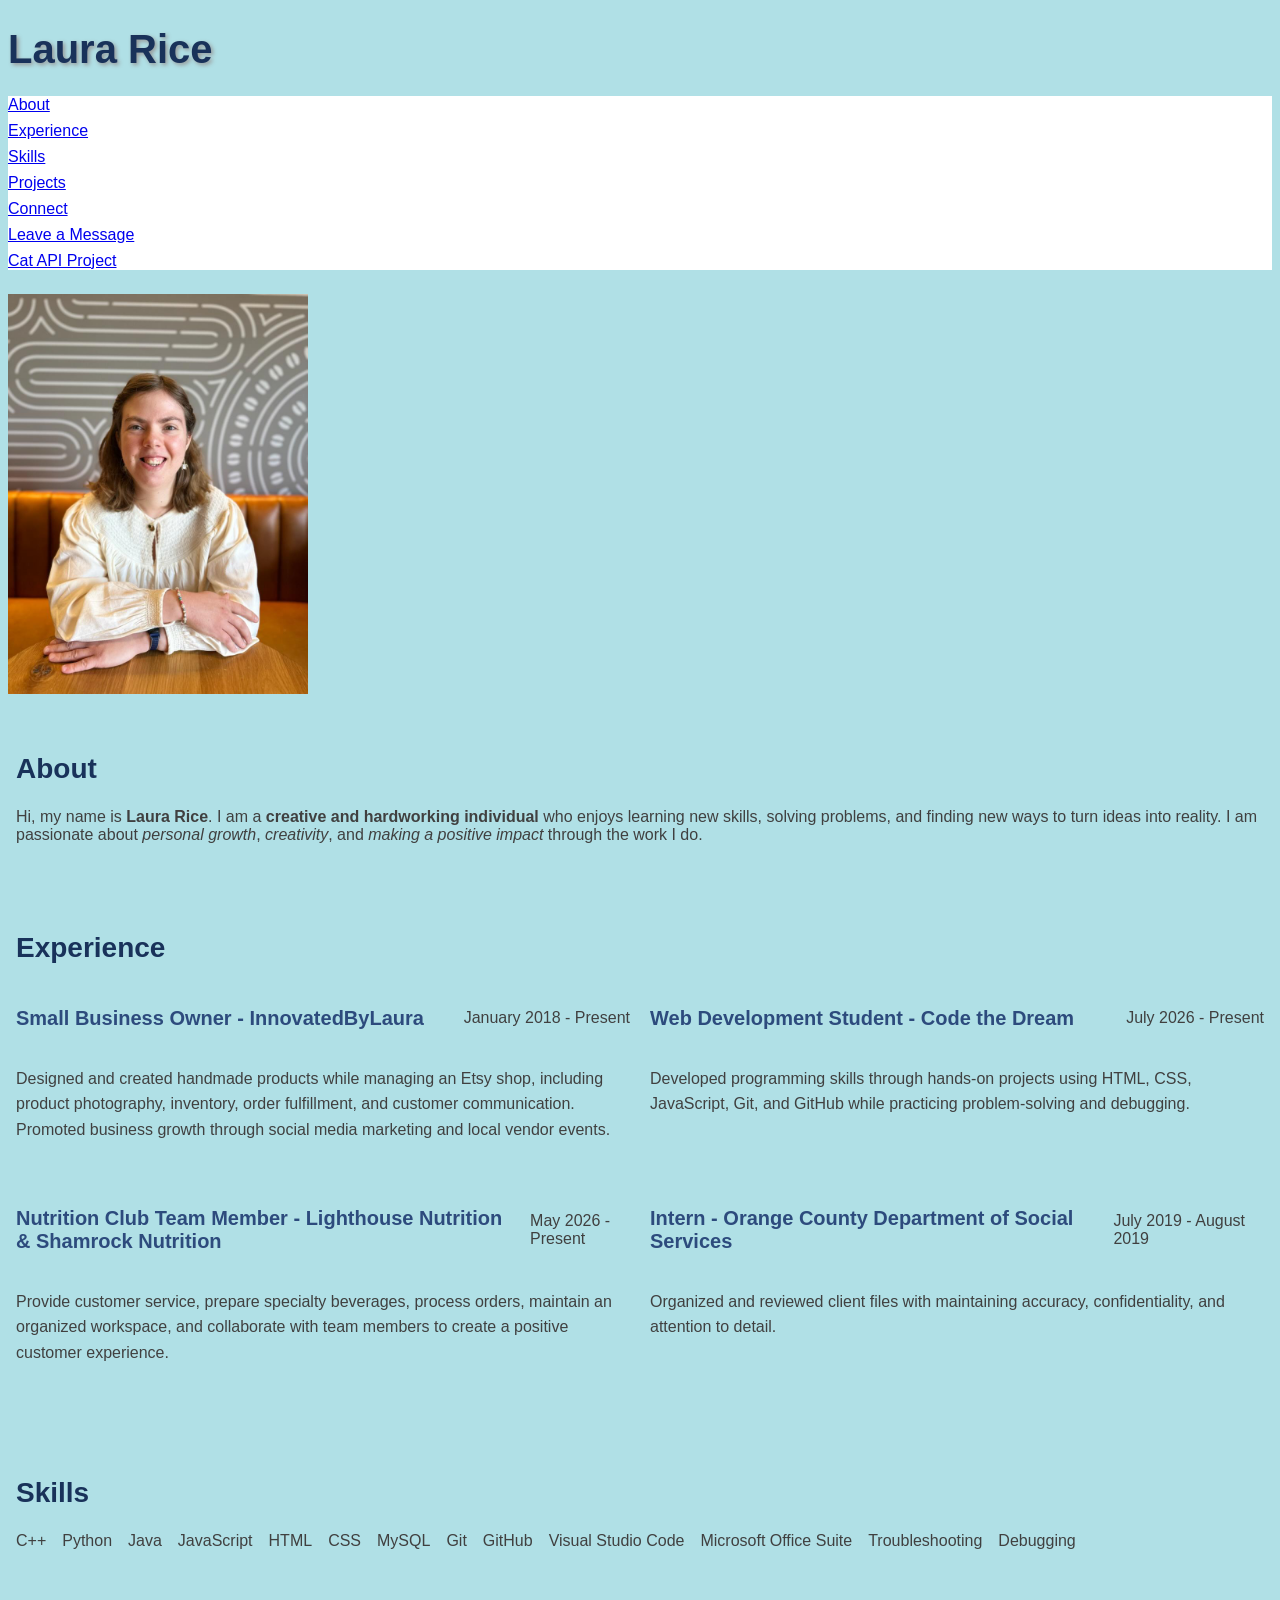
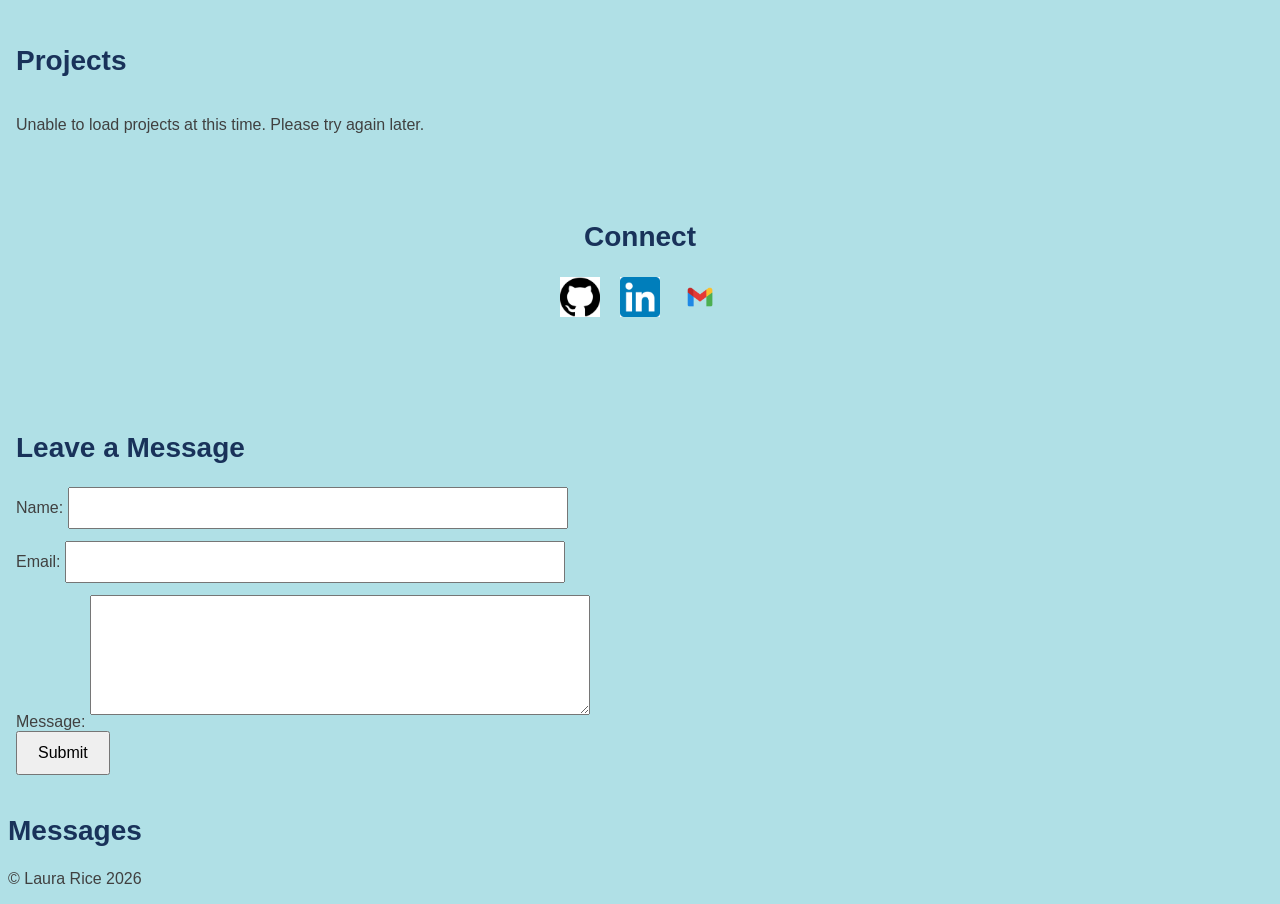
==== index.html @ b5fa904f "Add clickable email icon" ====
<!DOCTYPE html>
<html lang="en">
<head>
    <meta charset="UTF-8">
    <meta name="viewport" content="width=device-width, initial-scale=1.0">
    <title>Laura Rice's Portfolio</title>
    <link rel="stylesheet" href="css/index.css">
</head>
<body>
    <header>
        <h1>Laura Rice</h1>

        <nav>
            <ul>
                <li><a href="#about">About</a></li>
                <li><a href="#experience">Experience</a></li>
                <li><a href="#skills">Skills</a></li>
                <li><a href="#projects">Projects</a></li>
                <li><a href="#connect">Connect</a></li>
                <li><a href="#message-form">Leave a Message</a></li>
                <li><a href="openapi.html">Cat API Project</a></li>
            </ul>
        </nav>
    </header>

    <img src="./images/laura-rice-headshot.jpg" alt="Professional photo of Laura Rice">

    <section id="about">
        <h2>About</h2>
        <p>
            Hi, my name is <strong>Laura Rice</strong>. I am a <strong>creative and hardworking individual</strong> who enjoys learning new skills, solving problems, and finding new ways to turn ideas into reality. I am passionate about <em>personal growth</em>, <em>creativity</em>, and <em>making a positive impact</em> through the work I do.
        </p>
    </section>

    <section id="experience">
        <h2>Experience</h2>

        <ul class="experience-list">
            <li class="experience-block">
                <div class="experience-header">
                    <h3>Small Business Owner - InnovatedByLaura</h3>
                    <p>January 2018 - Present</p>
                </div>
                <p class="experience-description">
                    Designed and created handmade products while managing an Etsy shop, including product photography, inventory, order fulfillment, and customer communication. Promoted business growth through social media marketing and local vendor events.
                </p>
            </li>

            <li class="experience-block">
                <div class="experience-header">
                    <h3>Web Development Student - Code the Dream</h3>
                    <p>July 2026 - Present</p>
                </div>
                <p class="experience-description">
                    Developed programming skills through hands-on projects using HTML, CSS, JavaScript, Git, and GitHub while practicing problem-solving and debugging.
                </p>
            </li>

            <li class="experience-block">
                <div class="experience-header">
                    <h3>Nutrition Club Team Member - Lighthouse Nutrition & Shamrock Nutrition</h3>
                    <p>May 2026 - Present</p>
                </div>
                <p class="experience-description">
                    Provide customer service, prepare specialty beverages, process orders, maintain an organized workspace, and collaborate with team members to create a positive customer experience.
                </p>
            </li>

            <li class="experience-block">
                <div class="experience-header">
                    <h3>Intern - Orange County Department of Social Services</h3>
                    <p>July 2019 - August 2019</p>
                </div>
                <p class="experience-description">
                    Organized and reviewed client files with maintaining accuracy, confidentiality, and attention to detail.
                </p>
            </li>
        </ul>
    </section>

    <section id="skills">
        <h2>Skills</h2>
        <ul></ul>
    </section>

    <section id="projects">
        <h2>Projects</h2>
        <ul></ul>
    </section>

    <section id="connect">
        <h2>Connect</h2>
        <ul class="social-links">
            <li>
                <a href="https://github.com/laurarice2000-tech">
                    <img src="./images/github-icon.png" alt="Visit my GitHub profile">
                </a>
            </li>
            <li>
                <a href="https://www.linkedin.com/in/laura-rice-538950338/">
                    <img src="./images/linkedin-icon.png" alt="Connect with me on LinkedIn">
                </a>
            </li>
            <li>
                <a href="mailto:laura.rice016@gmail.com">
                    <img src="./images/email-icon.webp" alt="Email me">
                </a>
            </li>
        </ul>
    </section>

    <section id="message-form">
        <h2>Leave a Message</h2>
        <form name="leave_message">
            
            <label for="usersName">Name:</label>
            <input type="text" name="usersName" id="usersName" required />
            <br>

            <label for="usersEmail">Email:</label>
            <input type="email" name="usersEmail" id="usersEmail" required />
            <br>

            <label for="usersMessage">Message:</label>
            <textarea name="usersMessage" id="usersMessage" required></textarea>
            <br>

            <button type="submit">Submit</button>
        </form>
    </section>

    <section id="messages">
        <h2>Messages</h2>
        <ul></ul>
    </section>

    <script src="js/index.js"></script>
</body>
</html>
---- css/index.css ----
body {
    background-color: rgb(176, 224, 230);
    color: rgb(64, 64, 64);
    font-family: "Inter", sans-serif;
}

h1 {
    margin-bottom: 24px;
    font-size: 40px;
    font-weight: 700;
    color: rgb(25, 50, 90);
    text-shadow: 2px 2px 4px rgb(150, 150, 150);
}

h2 {
    font-size: 28px;
    font-weight: 600;
    color: rgb(25, 50, 90);
}

h3 {
    font-size: 20px;
    font-weight: 600;
    color: rgb(45, 75, 125);
}

nav {
    margin-bottom: 24px;
    position: sticky;
    top: 0;
    background-color: rgb(255, 255, 255);
}

img {
    margin-bottom: 24px;
    width: 300px;
    height: auto;
}

.experience-list {
    display: flex;
    flex-direction: row;
    flex-wrap: wrap;
    gap: 20px;
    padding: 0;
    list-style: none;
}

.experience-block {
    flex: 1 1 45%;
}

.experience-header {
    display: flex;
    justify-content: space-between;
    align-items: center;
    gap: 15px
}

.experience-description {
    line-height: 1.6;
}

#about, #experience, #skills, #projects, #connect, #message-form {
    margin-bottom: 32px;
    padding: 8px;
}

#message-form input, #message-form textarea {
    width: 100%;
    max-width: 500px;
    padding: 10px;
    margin-bottom: 12px;
    font-size: 16px;
    box-sizing: border-box;
}

#message-form textarea {
    min-height: 120px;
}

#message-form button {
    padding: 10px 20px;
    font-size: 16px;
    min-height: 44px;
    cursor: pointer;
}

#message-form button:hover {
    background-color: rgb(45, 75, 125);
    color: white;
}

#messages button {
    margin-left: 8px;
    padding: 6px 12px;
    cursor: pointer;
}

#messages button:hover {
    background-color: rgb(45, 75, 125);
    color: white;
}

#connect {
    margin-bottom: 24px;
    text-align: center;
}

ul {
    list-style-type: none;
    padding: 0;
}

li {
    margin-bottom: 8px;
}

.social-links {
    display: flex;
    justify-content: center;
    gap: 20px;
}

.social-links img {
    width: 40px;
    height: 40px;
}

.social-links img:hover {
    opacity: 0.7;
}

#skills ul {
    display: flex;
    flex-wrap: wrap;
    gap: 16px;
}

#projects ul {
    display: flex;
    flex-wrap: wrap;
    gap: 16px;
    padding: 0;
}

#projects li {
    padding: 8px;
}

@media (max-width: 600px) {
    #message-form input, #message-form textarea {
        padding: 12px;
    }

    #message-form textarea {
        min-height: 150px;
    }

    #message-form button {
        width: 100%;
    }
}
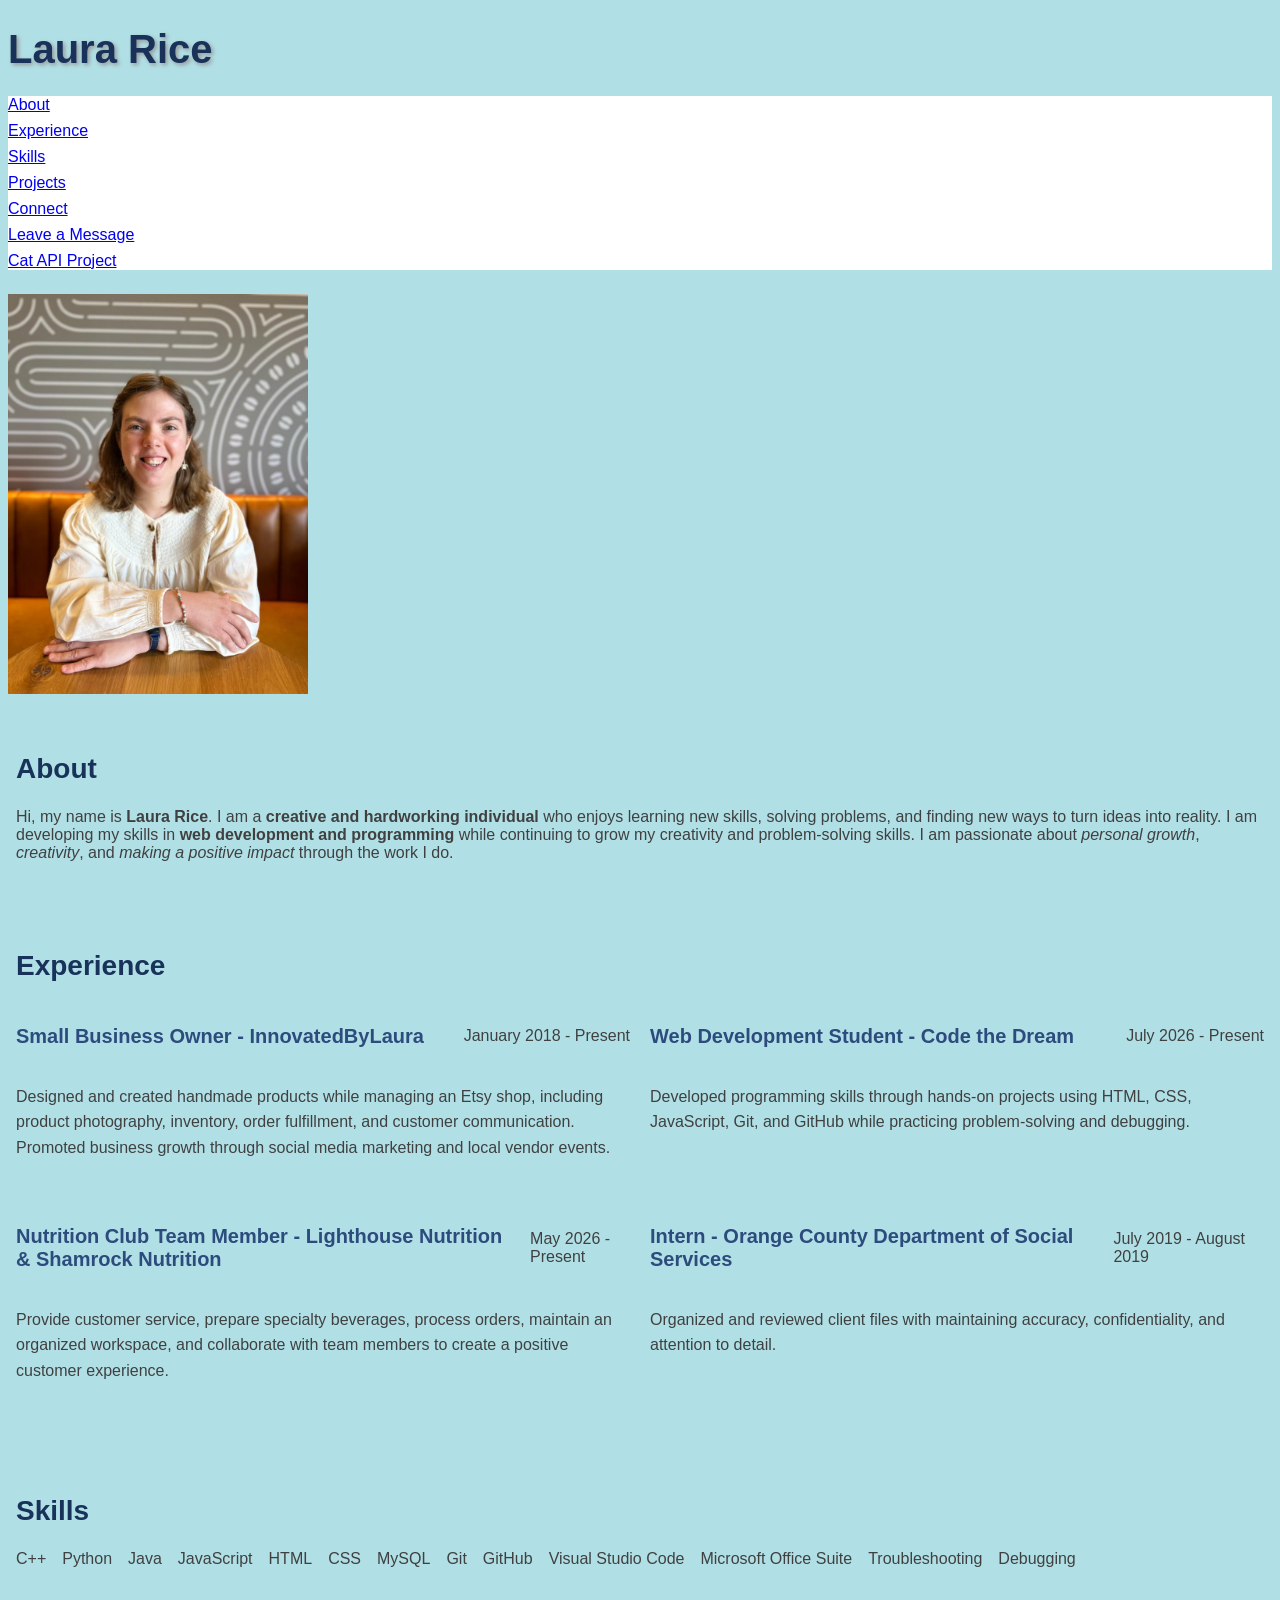
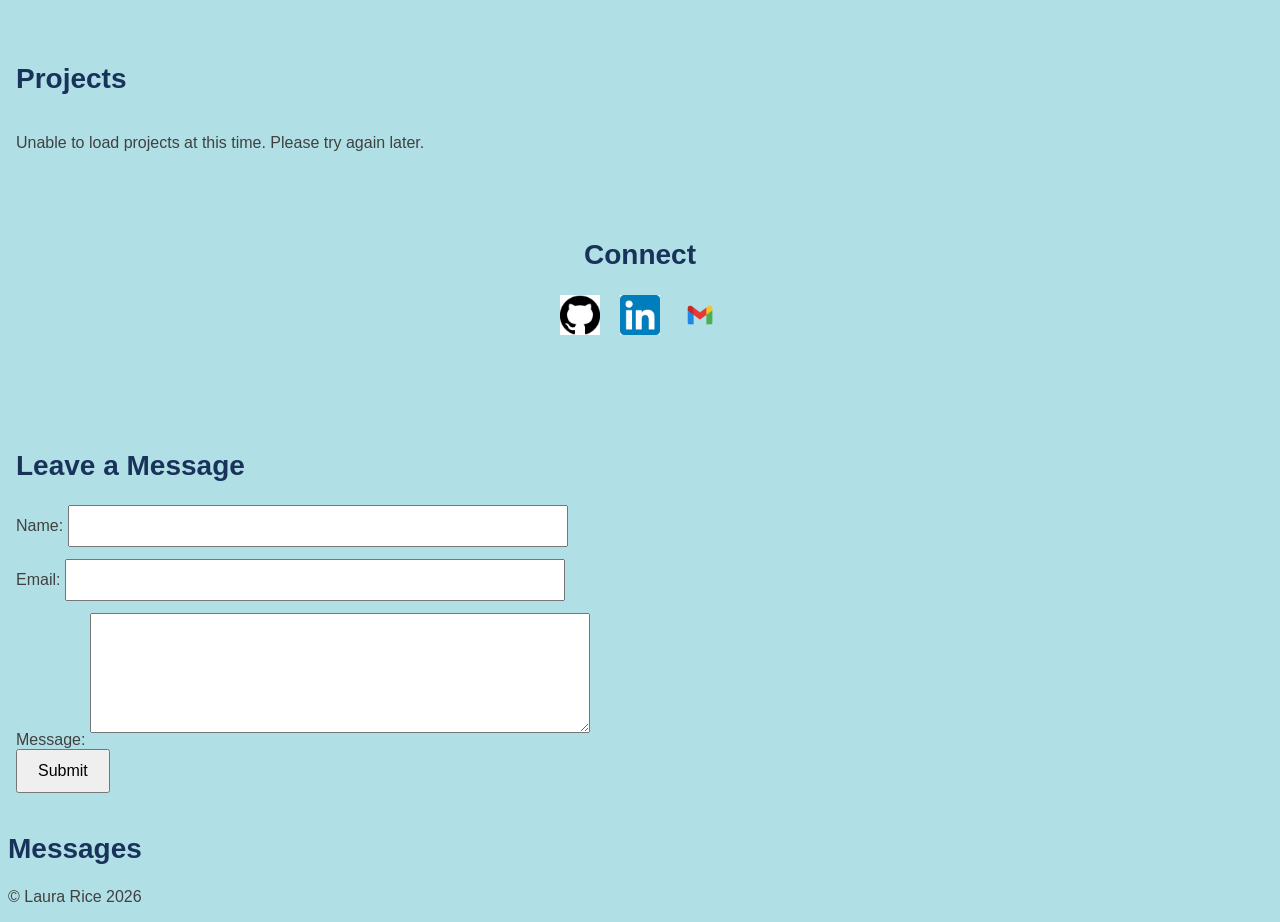
==== commit 2c0e95d0: "Update About section wording" ====
--- a/index.html
+++ b/index.html
@@ -28,7 +28,7 @@
     <section id="about">
         <h2>About</h2>
         <p>
-            Hi, my name is <strong>Laura Rice</strong>. I am a <strong>creative and hardworking individual</strong> who enjoys learning new skills, solving problems, and finding new ways to turn ideas into reality. I am passionate about <em>personal growth</em>, <em>creativity</em>, and <em>making a positive impact</em> through the work I do.
+            Hi, my name is <strong>Laura Rice</strong>. I am a <strong>creative and hardworking individual</strong> who enjoys learning new skills, solving problems, and finding new ways to turn ideas into reality. I am developing my skills in <strong>web development and programming</strong> while continuing to grow my creativity and problem-solving skills. I am passionate about <em>personal growth</em>, <em>creativity</em>, and <em>making a positive impact</em> through the work I do. 
         </p>
     </section>
 
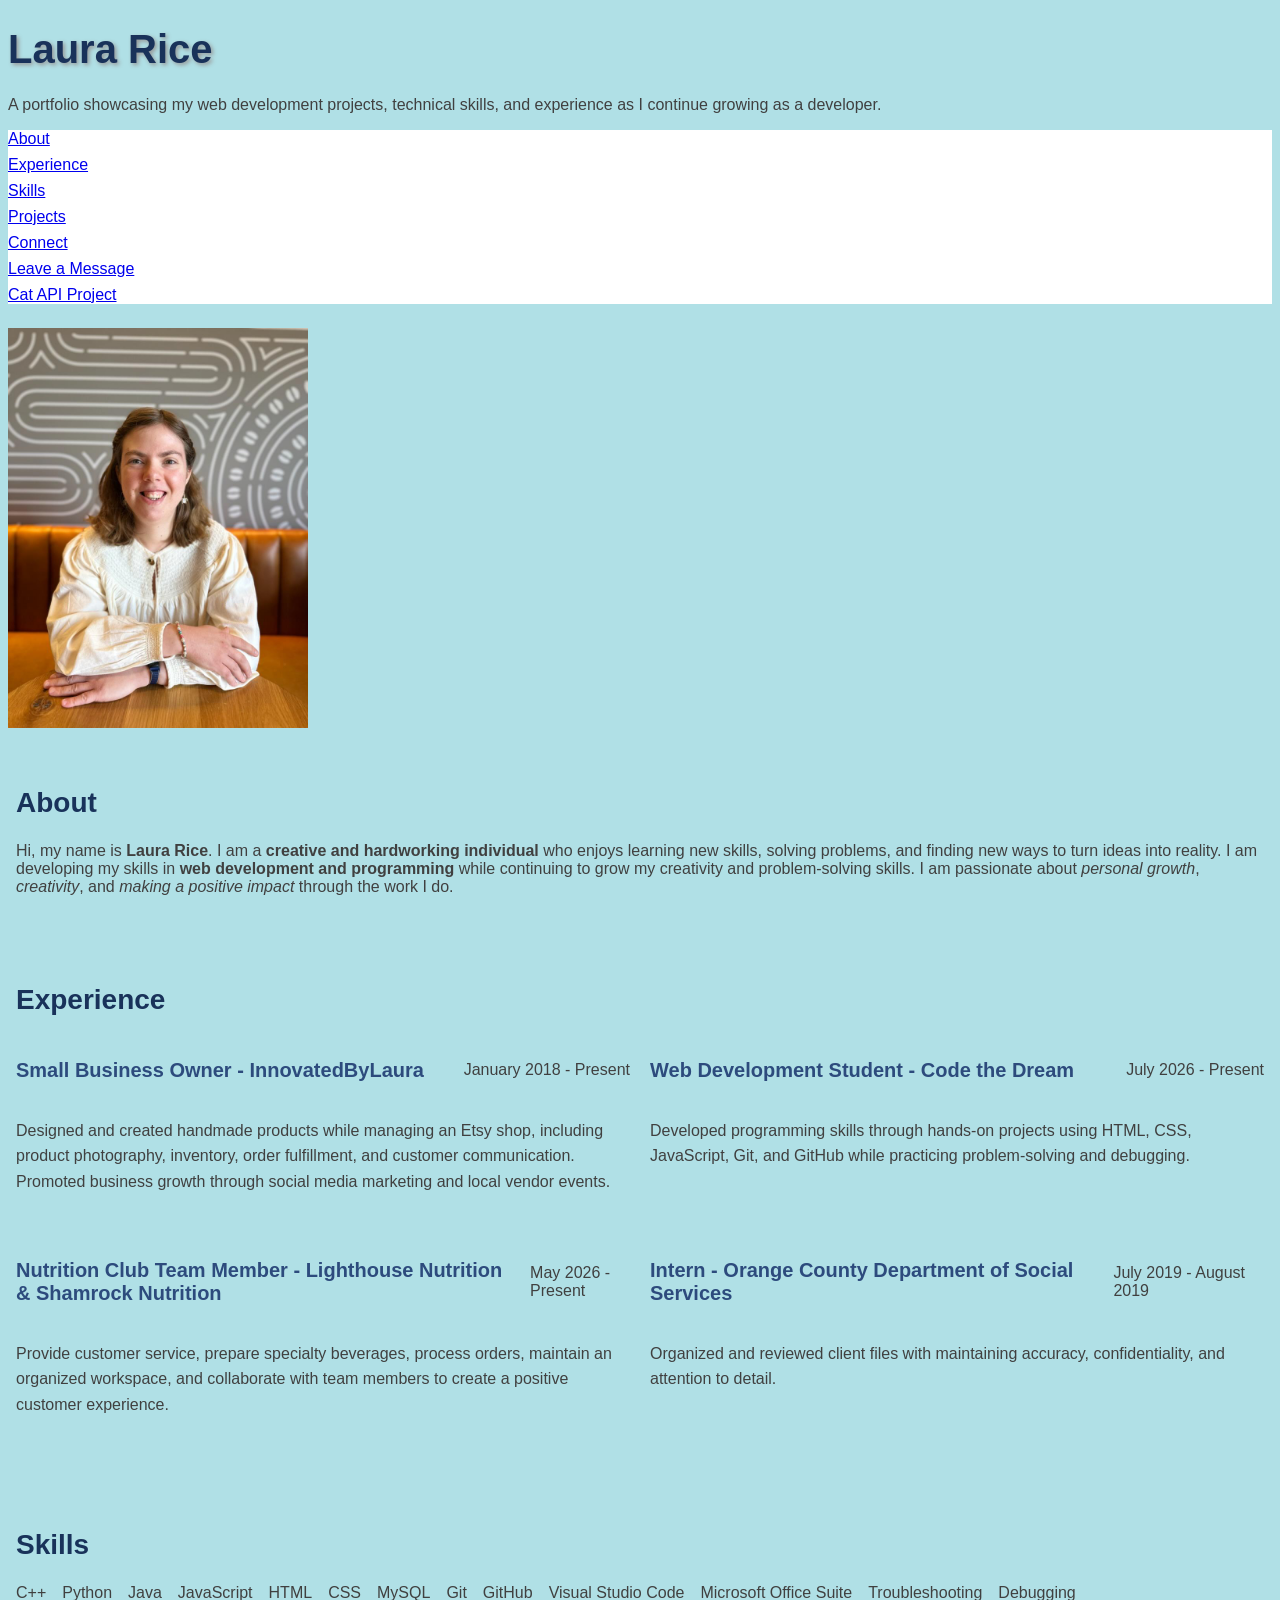
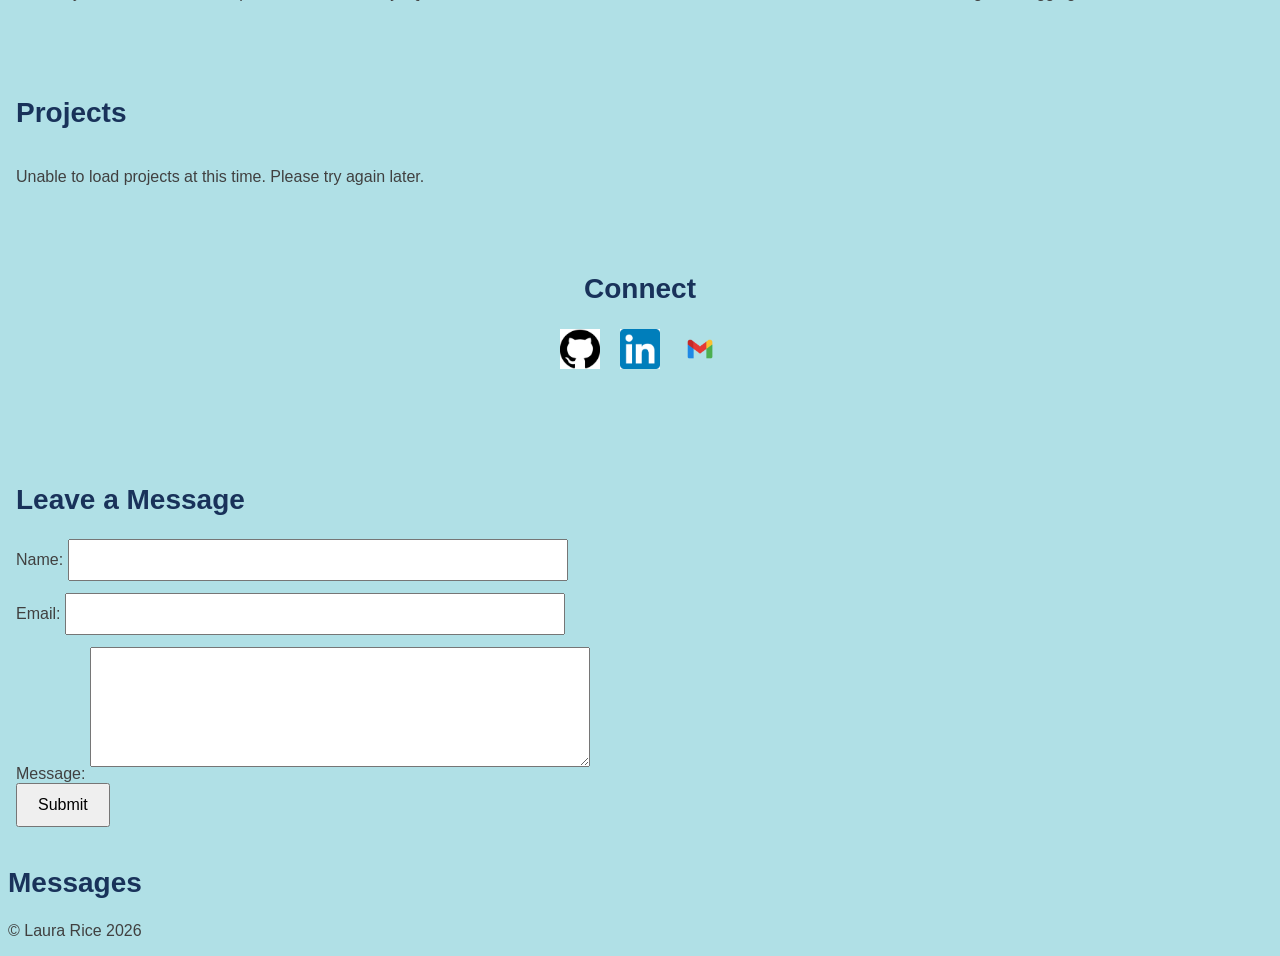
==== commit a91dcf42: "Add portfolio description to header" ====
--- a/index.html
+++ b/index.html
@@ -9,6 +9,9 @@
 <body>
     <header>
         <h1>Laura Rice</h1>
+        <p>
+            A portfolio showcasing my web development projects, technical skills, and experience as I continue growing as a developer.
+        </p>
 
         <nav>
             <ul>
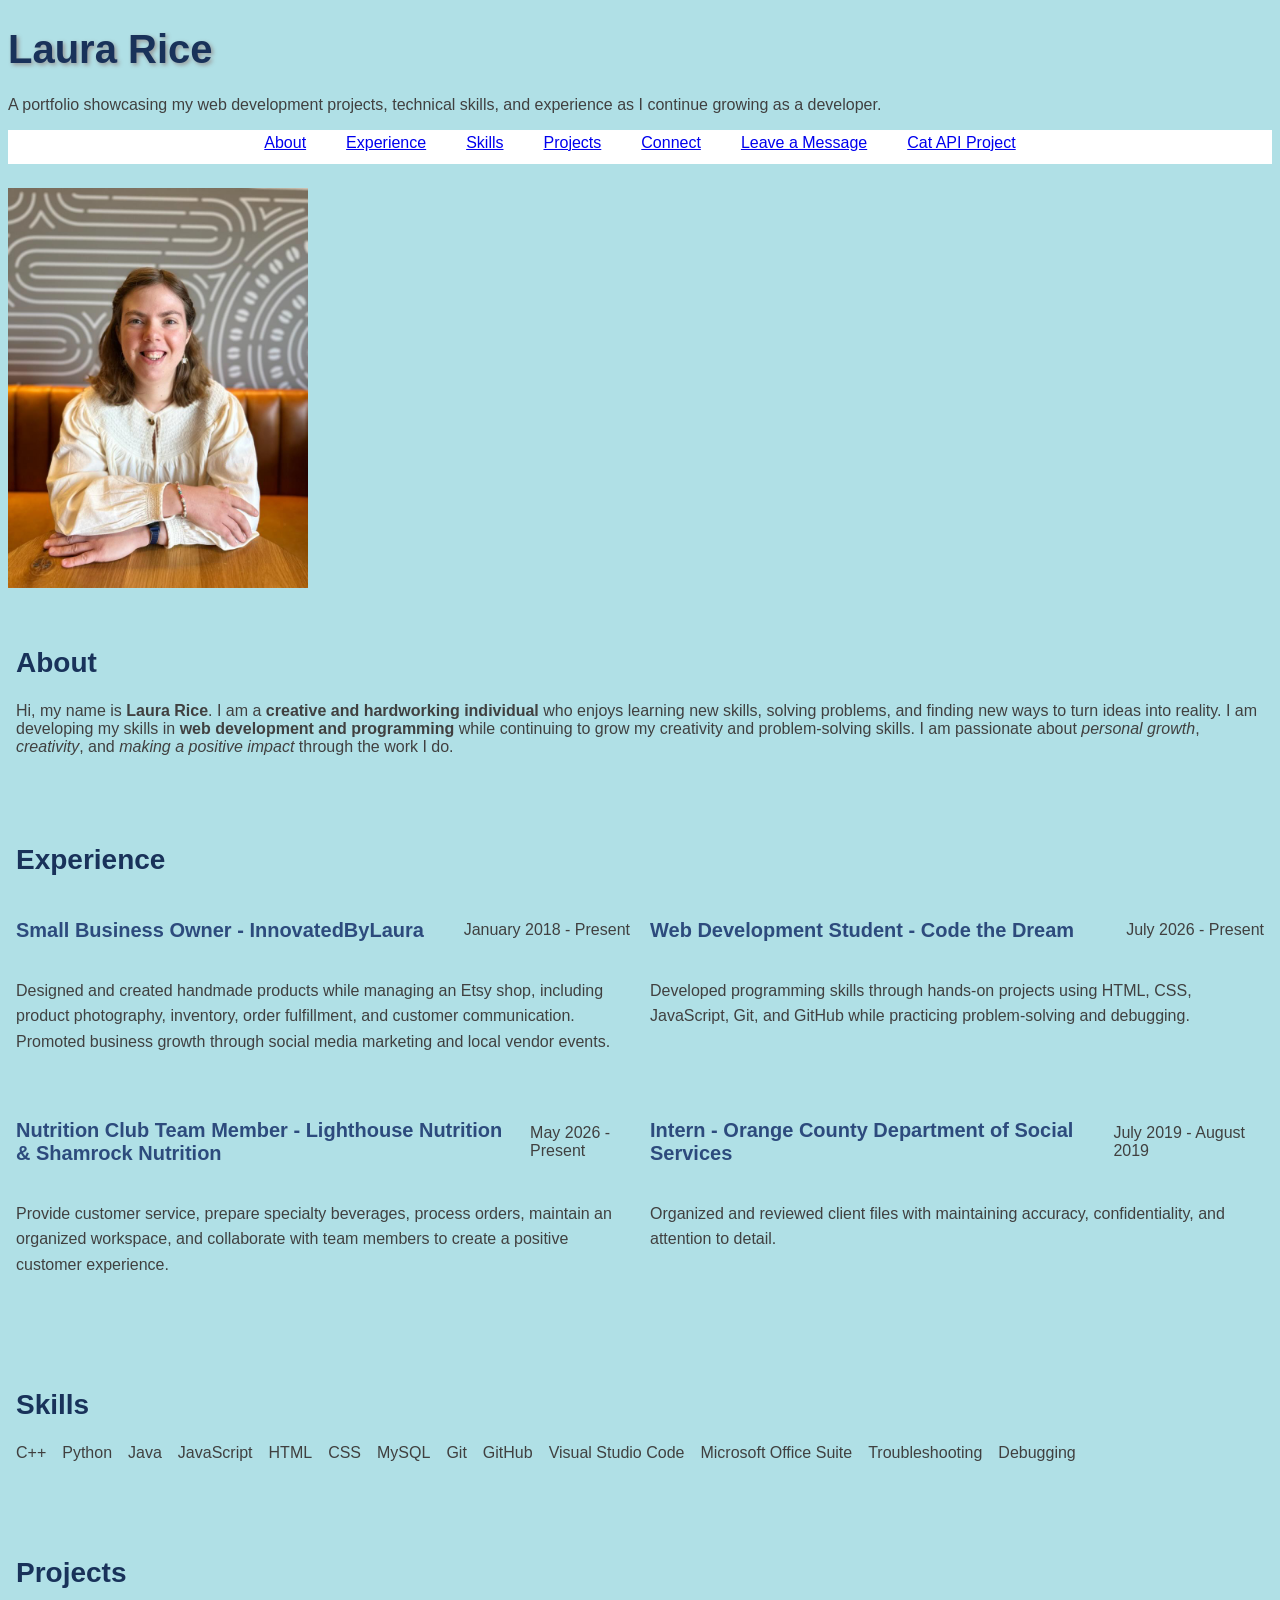
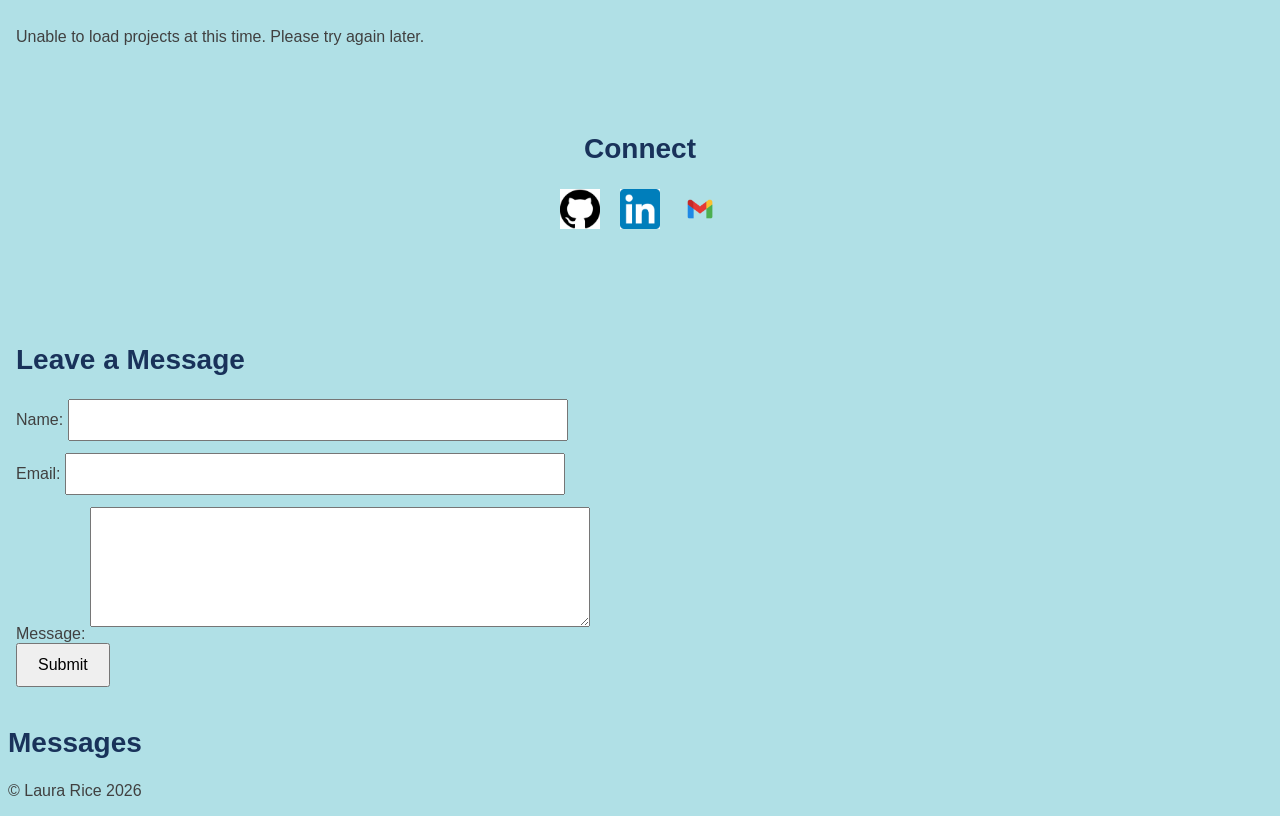
==== commit 7a1344cd: "Improve sticky navigation styling" ====
--- a/index.html
+++ b/index.html
@@ -13,18 +13,20 @@
             A portfolio showcasing my web development projects, technical skills, and experience as I continue growing as a developer.
         </p>
 
-        <nav>
-            <ul>
-                <li><a href="#about">About</a></li>
-                <li><a href="#experience">Experience</a></li>
-                <li><a href="#skills">Skills</a></li>
-                <li><a href="#projects">Projects</a></li>
-                <li><a href="#connect">Connect</a></li>
-                <li><a href="#message-form">Leave a Message</a></li>
-                <li><a href="openapi.html">Cat API Project</a></li>
-            </ul>
-        </nav>
+        
     </header>
+
+    <nav>
+        <ul>
+            <li><a href="#about">About</a></li>
+            <li><a href="#experience">Experience</a></li>
+            <li><a href="#skills">Skills</a></li>
+            <li><a href="#projects">Projects</a></li>
+            <li><a href="#connect">Connect</a></li>
+            <li><a href="#message-form">Leave a Message</a></li>
+            <li><a href="openapi.html">Cat API Project</a></li>
+        </ul>
+    </nav>
 
     <img src="./images/laura-rice-headshot.jpg" alt="Professional photo of Laura Rice">
 
--- a/css/index.css
+++ b/css/index.css
@@ -28,7 +28,24 @@
     margin-bottom: 24px;
     position: sticky;
     top: 0;
-    background-color: rgb(255, 255, 255);
+    background-color: white;
+    padding: 4px 0;
+}
+
+nav ul {
+    display: flex;
+    justify-content: center;
+    gap: 20px;
+    margin: 0;
+}
+
+nav a {
+    padding: 12px 10px;
+}
+
+nav a:hover {
+    background-color: rgb(45, 75, 125);
+    color: white;
 }
 
 img {
@@ -54,7 +71,7 @@
     display: flex;
     justify-content: space-between;
     align-items: center;
-    gap: 15px
+    gap: 15px;
 }
 
 .experience-description {
@@ -148,6 +165,15 @@
     padding: 8px;
 }
 
+#projects li p {
+    margin: 8px 0;
+}
+
+#projects a:hover {
+    background-color: rgb(45, 75, 125);
+    color: white;
+}
+
 @media (max-width: 600px) {
     #message-form input, #message-form textarea {
         padding: 12px;
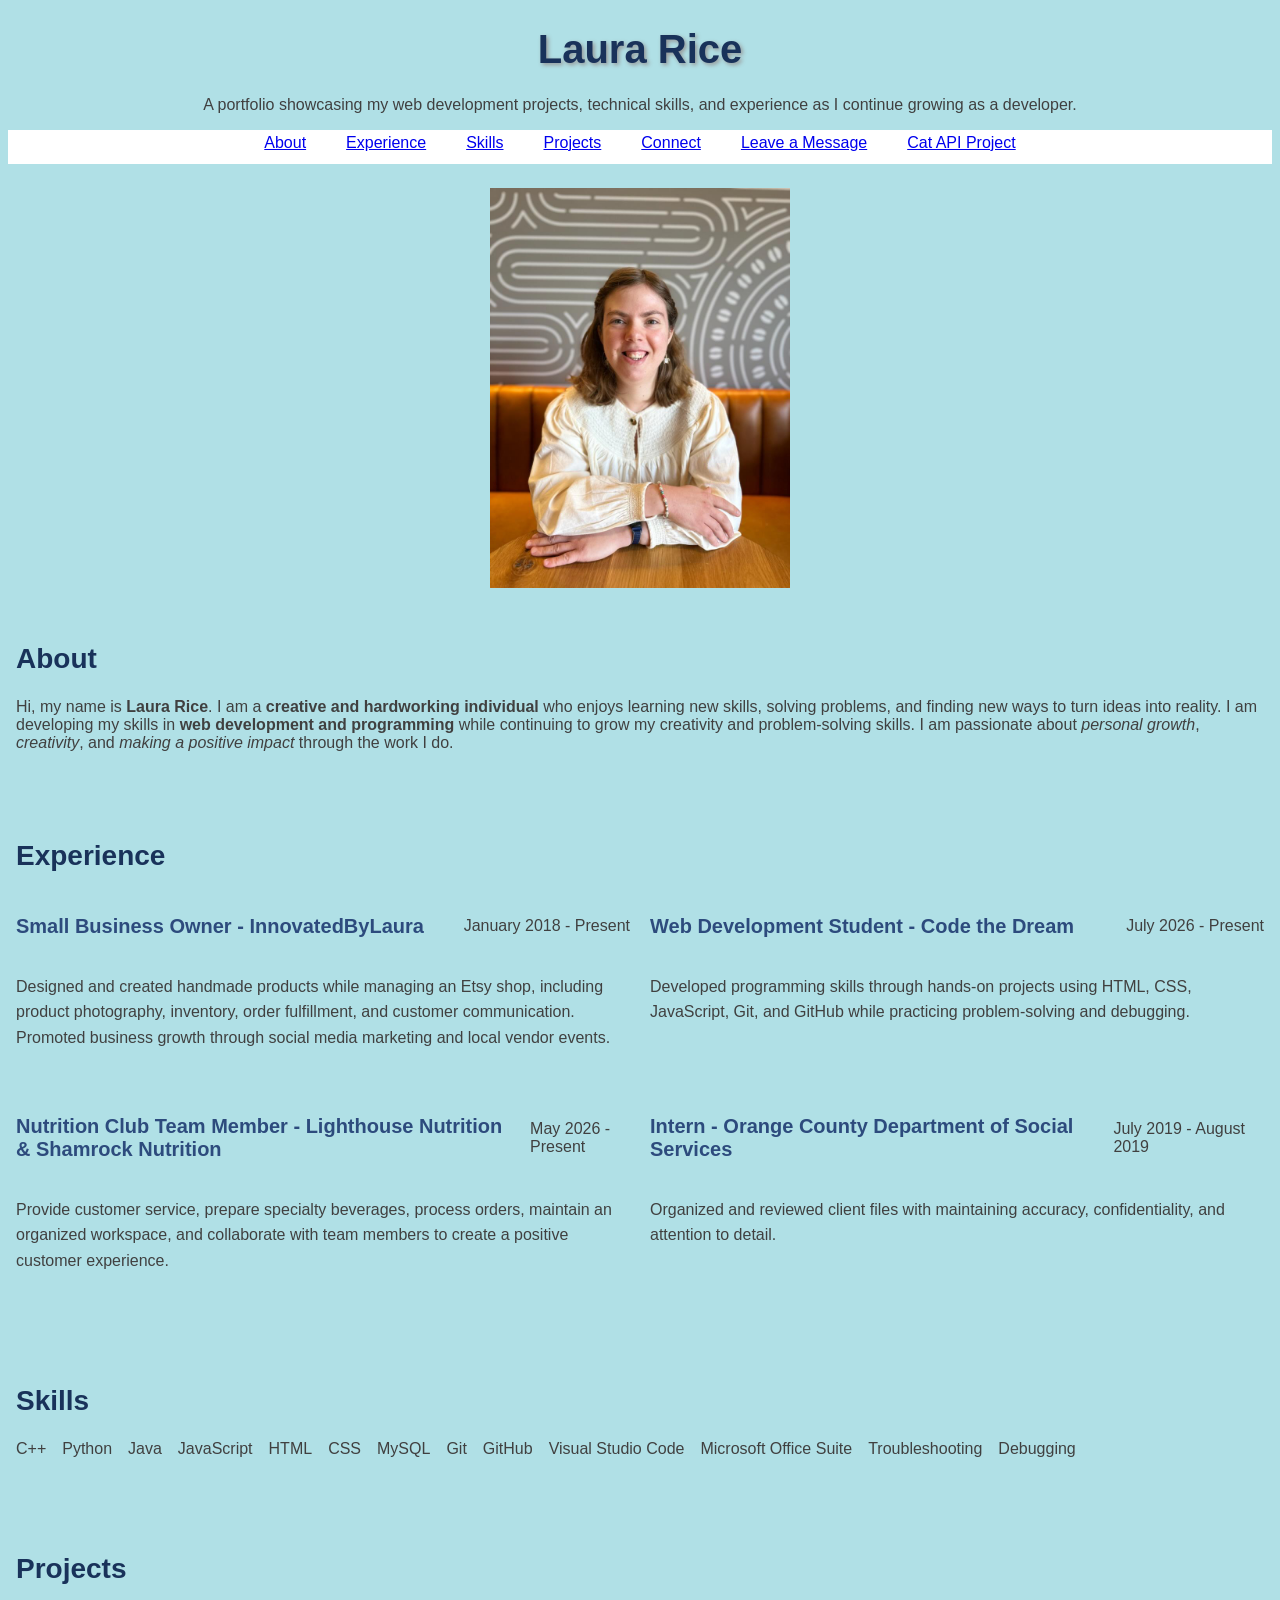
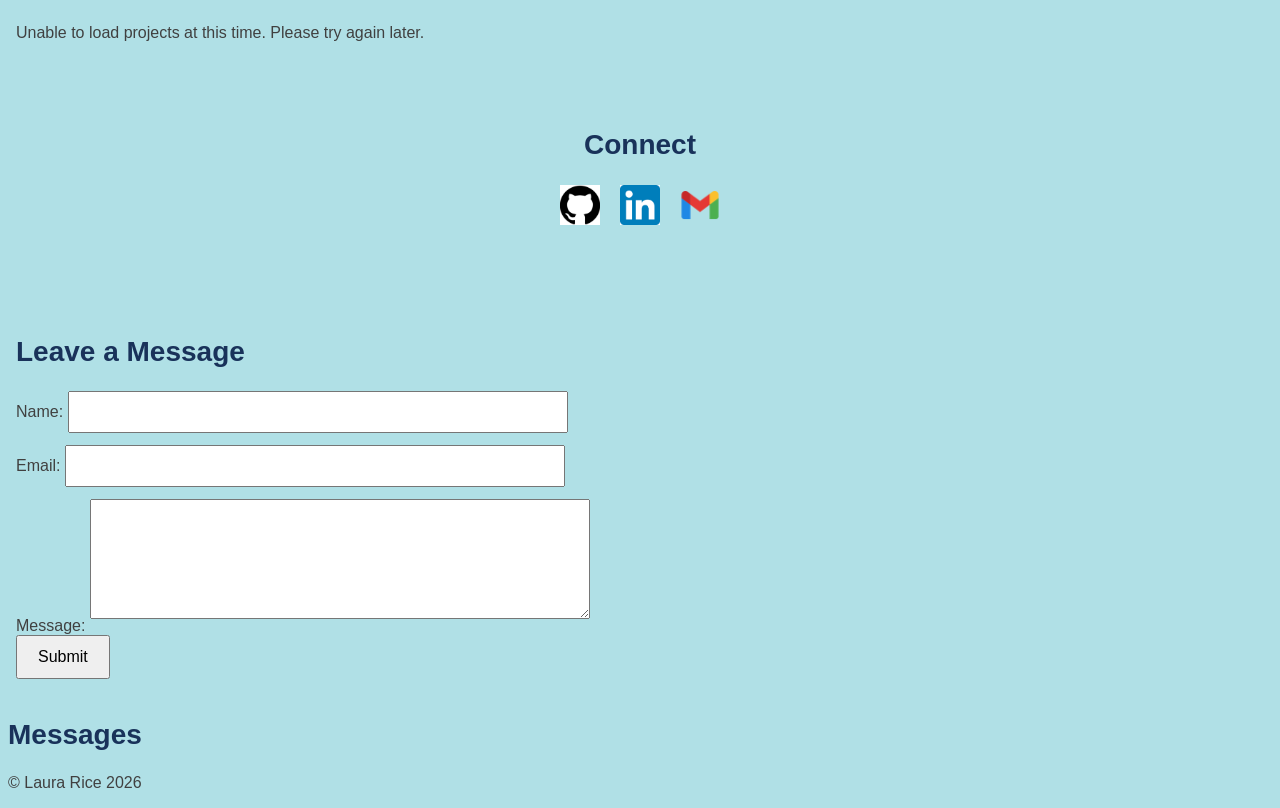
==== commit e2a3b9d9: "Polish Open API header and navigation" ====
--- a/index.html
+++ b/index.html
@@ -11,9 +11,7 @@
         <h1>Laura Rice</h1>
         <p>
             A portfolio showcasing my web development projects, technical skills, and experience as I continue growing as a developer.
-        </p>
-
-        
+        </p>  
     </header>
 
     <nav>
--- a/css/index.css
+++ b/css/index.css
@@ -2,6 +2,10 @@
     background-color: rgb(176, 224, 230);
     color: rgb(64, 64, 64);
     font-family: "Inter", sans-serif;
+}
+
+header {
+    text-align: center;
 }
 
 h1 {
@@ -49,7 +53,8 @@
 }
 
 img {
-    margin-bottom: 24px;
+    display: block;
+    margin: 0 auto 24px;
     width: 300px;
     height: auto;
 }
@@ -144,6 +149,10 @@
     height: 40px;
 }
 
+.social-links li:last-child img {
+    transform: scale(1.5);
+}
+
 .social-links img:hover {
     opacity: 0.7;
 }
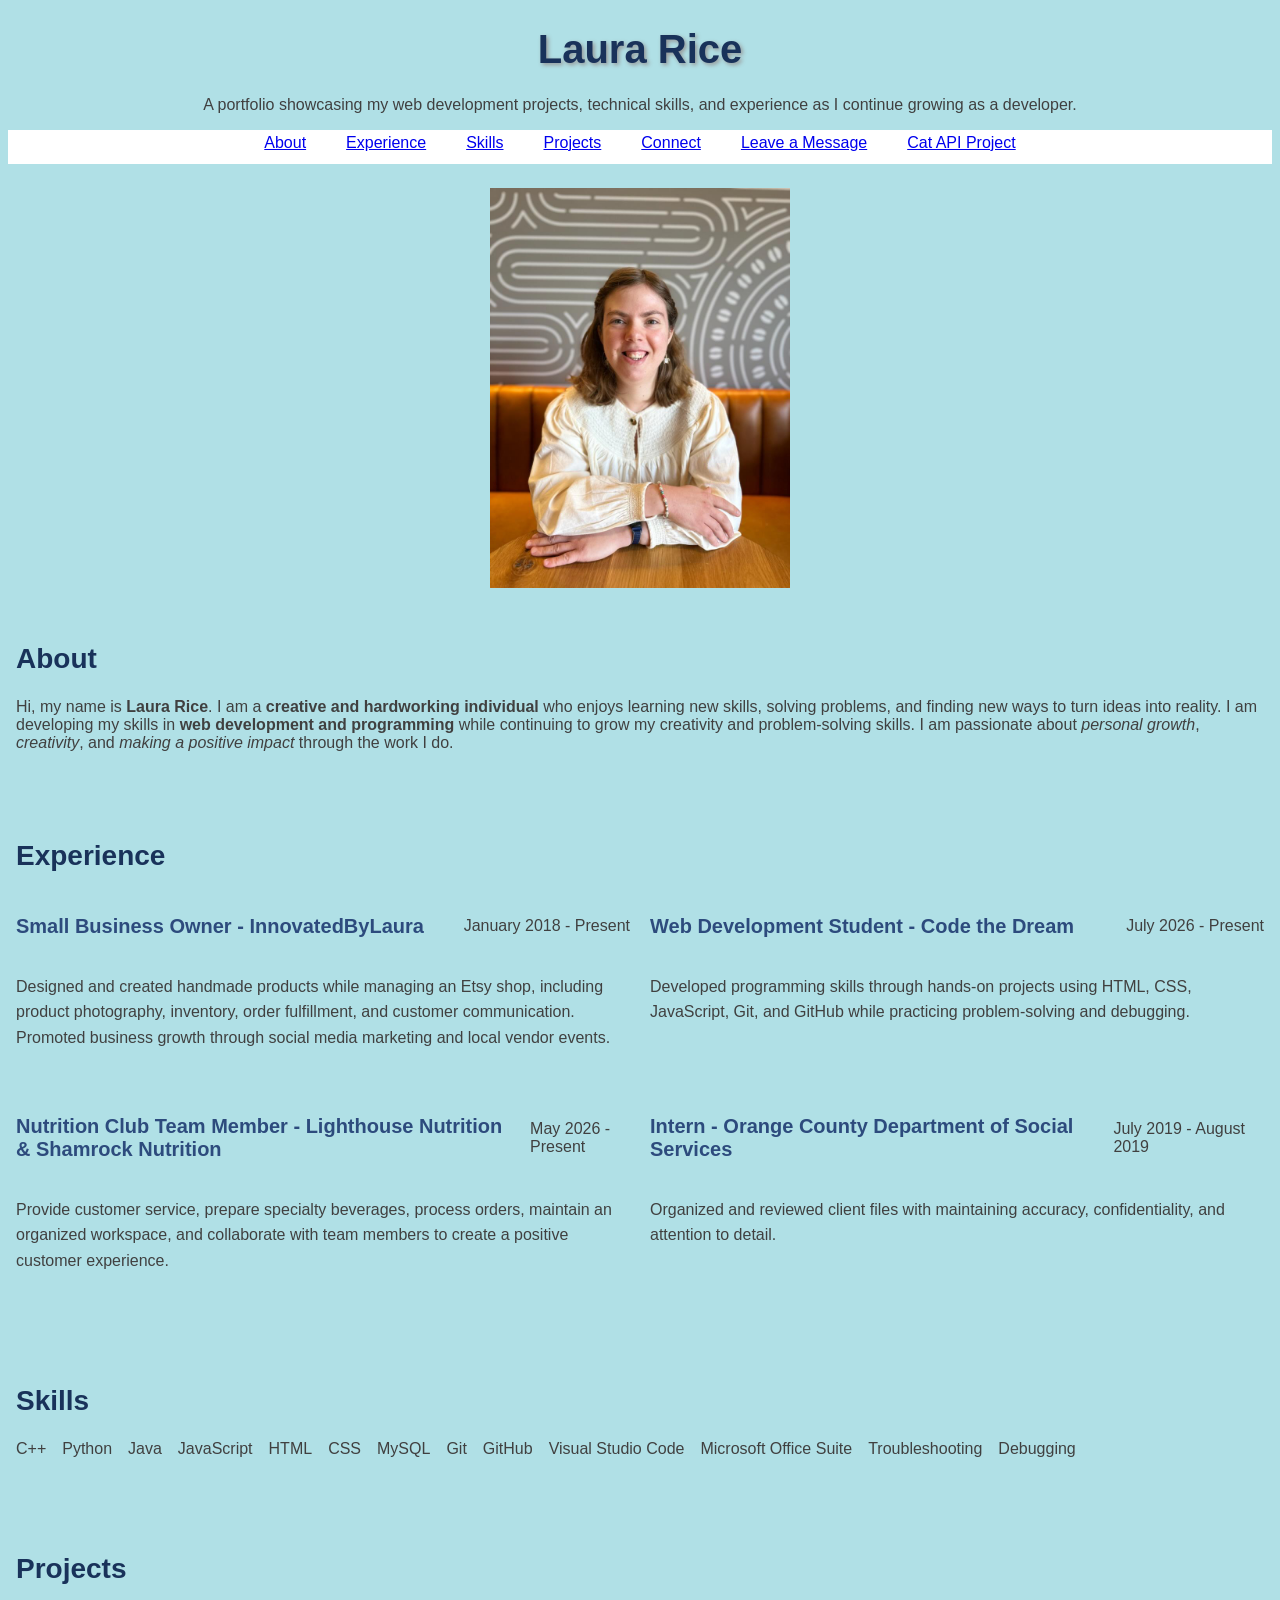
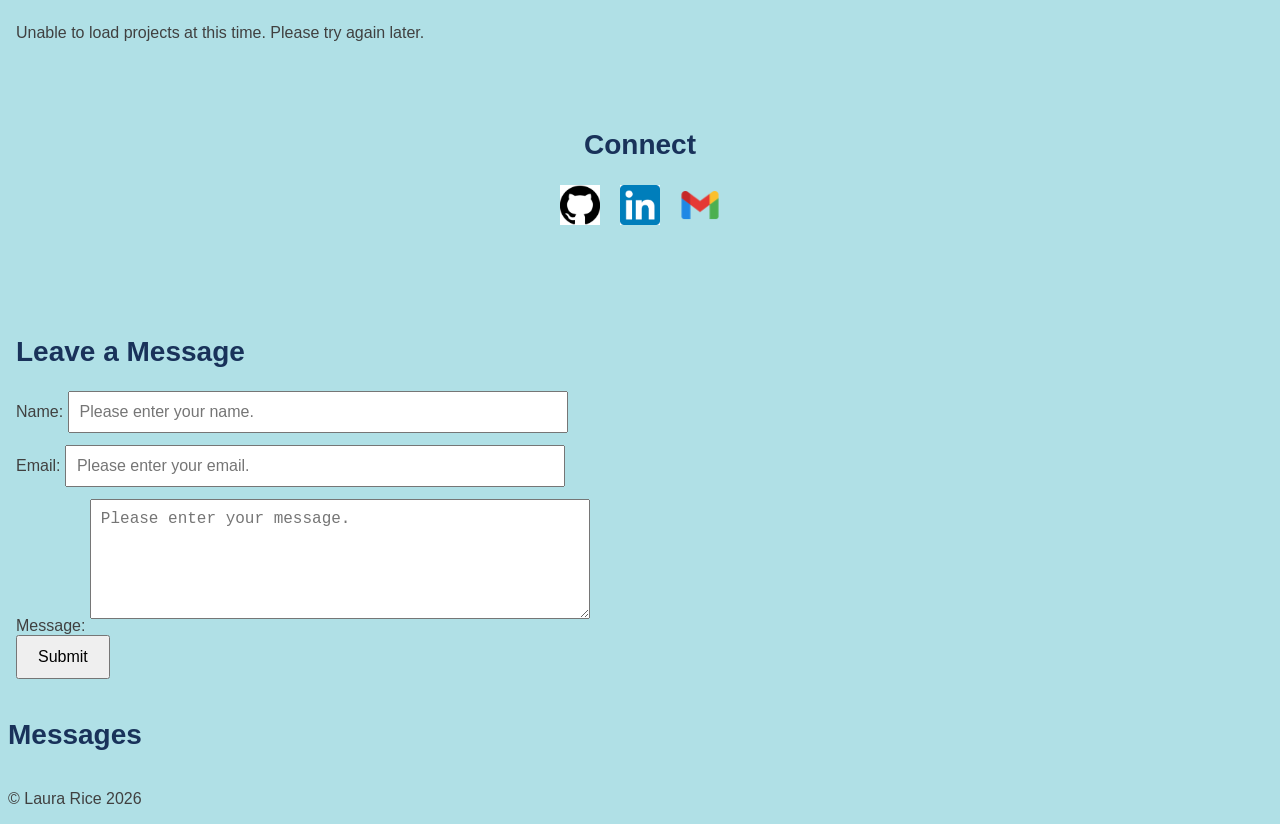
==== commit cfec091c: "Add form field placeholders" ====
--- a/index.html
+++ b/index.html
@@ -15,6 +15,8 @@
     </header>
 
     <nav>
+        <button id="menu-button">≡</button>
+
         <ul>
             <li><a href="#about">About</a></li>
             <li><a href="#experience">Experience</a></li>
@@ -117,15 +119,15 @@
         <form name="leave_message">
             
             <label for="usersName">Name:</label>
-            <input type="text" name="usersName" id="usersName" required />
+            <input type="text" name="usersName" id="usersName" placeholder="Please enter your name." required />
             <br>
 
             <label for="usersEmail">Email:</label>
-            <input type="email" name="usersEmail" id="usersEmail" required />
+            <input type="email" name="usersEmail" id="usersEmail" placeholder="Please enter your email." required />
             <br>
 
             <label for="usersMessage">Message:</label>
-            <textarea name="usersMessage" id="usersMessage" required></textarea>
+            <textarea name="usersMessage" id="usersMessage" placeholder="Please enter your message." required></textarea>
             <br>
 
             <button type="submit">Submit</button>
--- a/css/index.css
+++ b/css/index.css
@@ -50,6 +50,10 @@
 nav a:hover {
     background-color: rgb(45, 75, 125);
     color: white;
+}
+
+#menu-button {
+    display: none;
 }
 
 img {
@@ -113,6 +117,12 @@
     color: white;
 }
 
+#messages ul {
+    display: flex;
+    flex-direction: column;
+    gap: 12px;
+}
+
 #messages button {
     margin-left: 8px;
     padding: 6px 12px;
@@ -184,6 +194,17 @@
 }
 
 @media (max-width: 600px) {
+    #menu-button {
+        display: block;
+    }
+
+    nav ul {
+        display: none;
+        flex-direction: column;
+        align-items: center;
+        gap: 10px;
+    }
+    
     #message-form input, #message-form textarea {
         padding: 12px;
     }
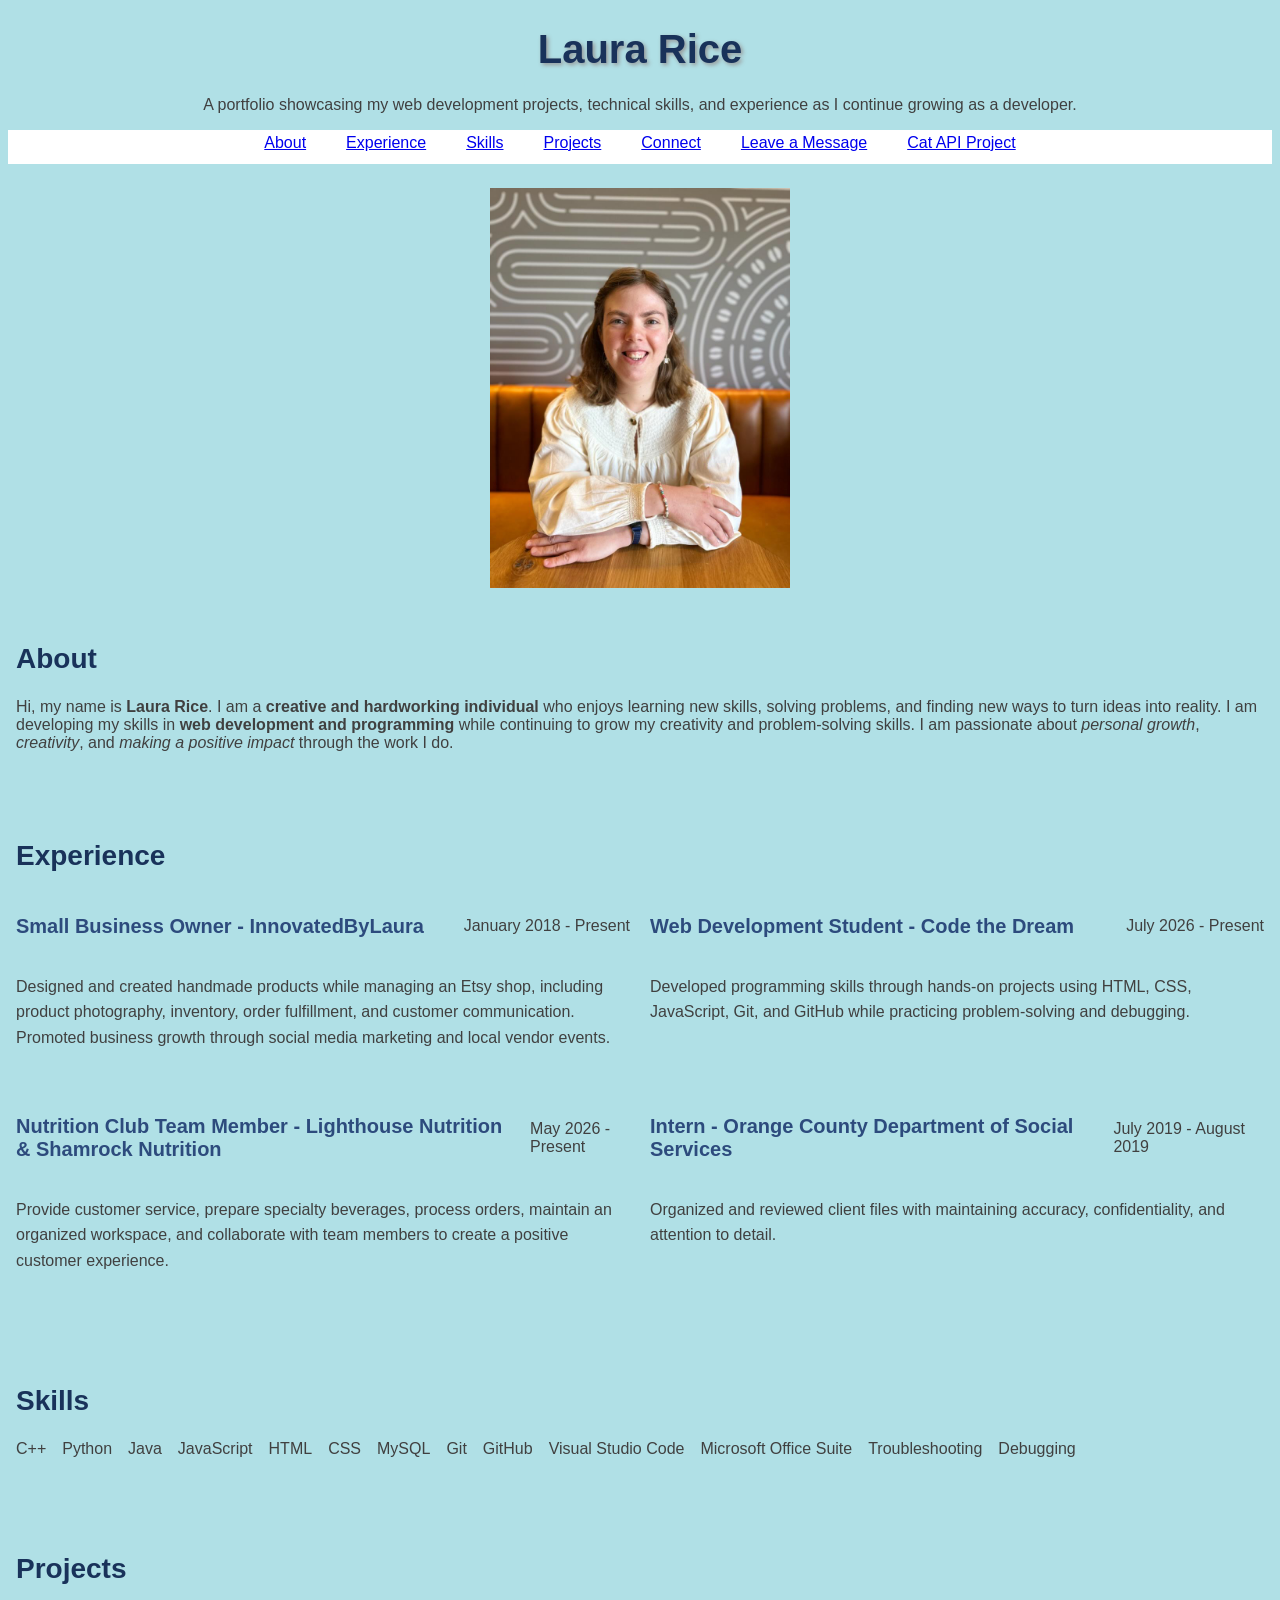
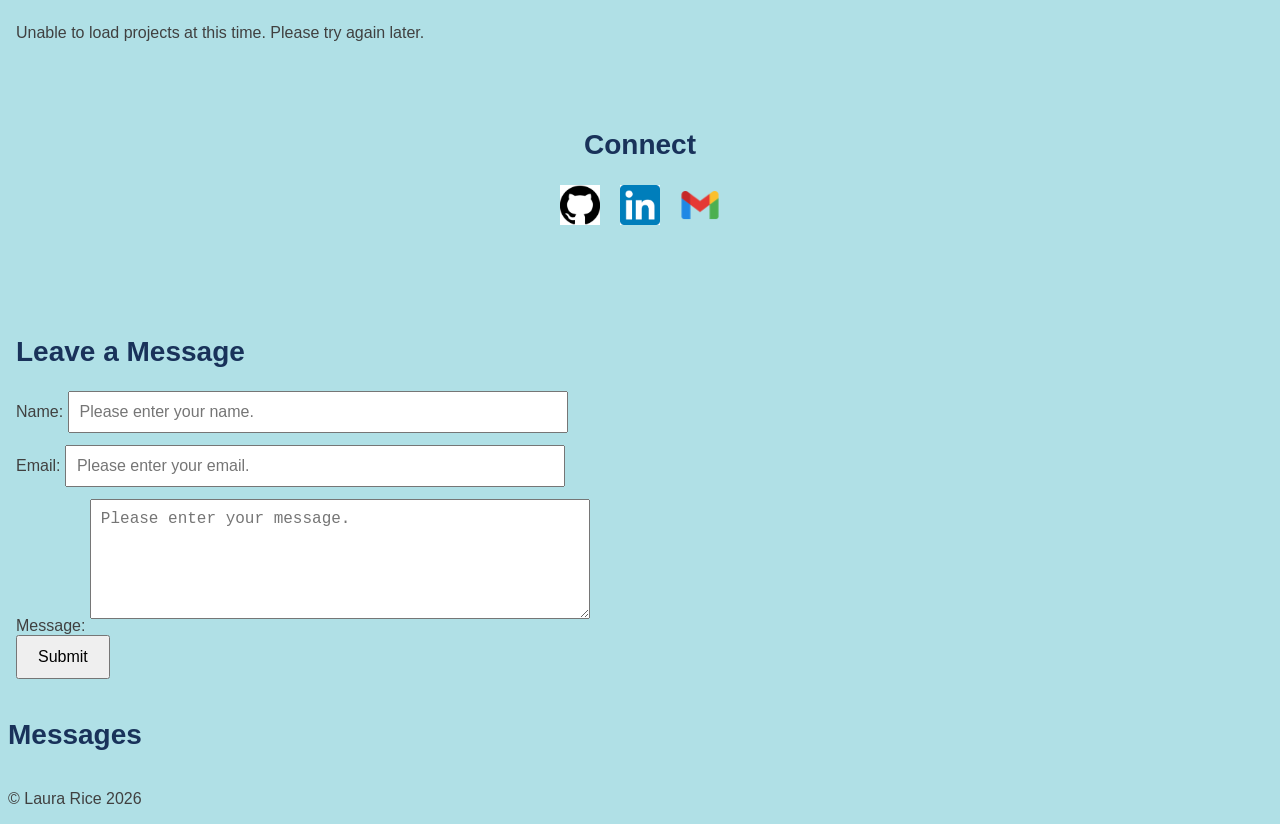
==== commit 979a1438: "Improve email link alt text" ====
--- a/index.html
+++ b/index.html
@@ -108,7 +108,7 @@
             </li>
             <li>
                 <a href="mailto:laura.rice016@gmail.com">
-                    <img src="./images/email-icon.webp" alt="Email me">
+                    <img src="./images/email-icon.webp" alt="Send me an email">
                 </a>
             </li>
         </ul>
--- a/css/index.css
+++ b/css/index.css
@@ -34,6 +34,7 @@
     top: 0;
     background-color: white;
     padding: 4px 0;
+    z-index: 10;
 }
 
 nav ul {
